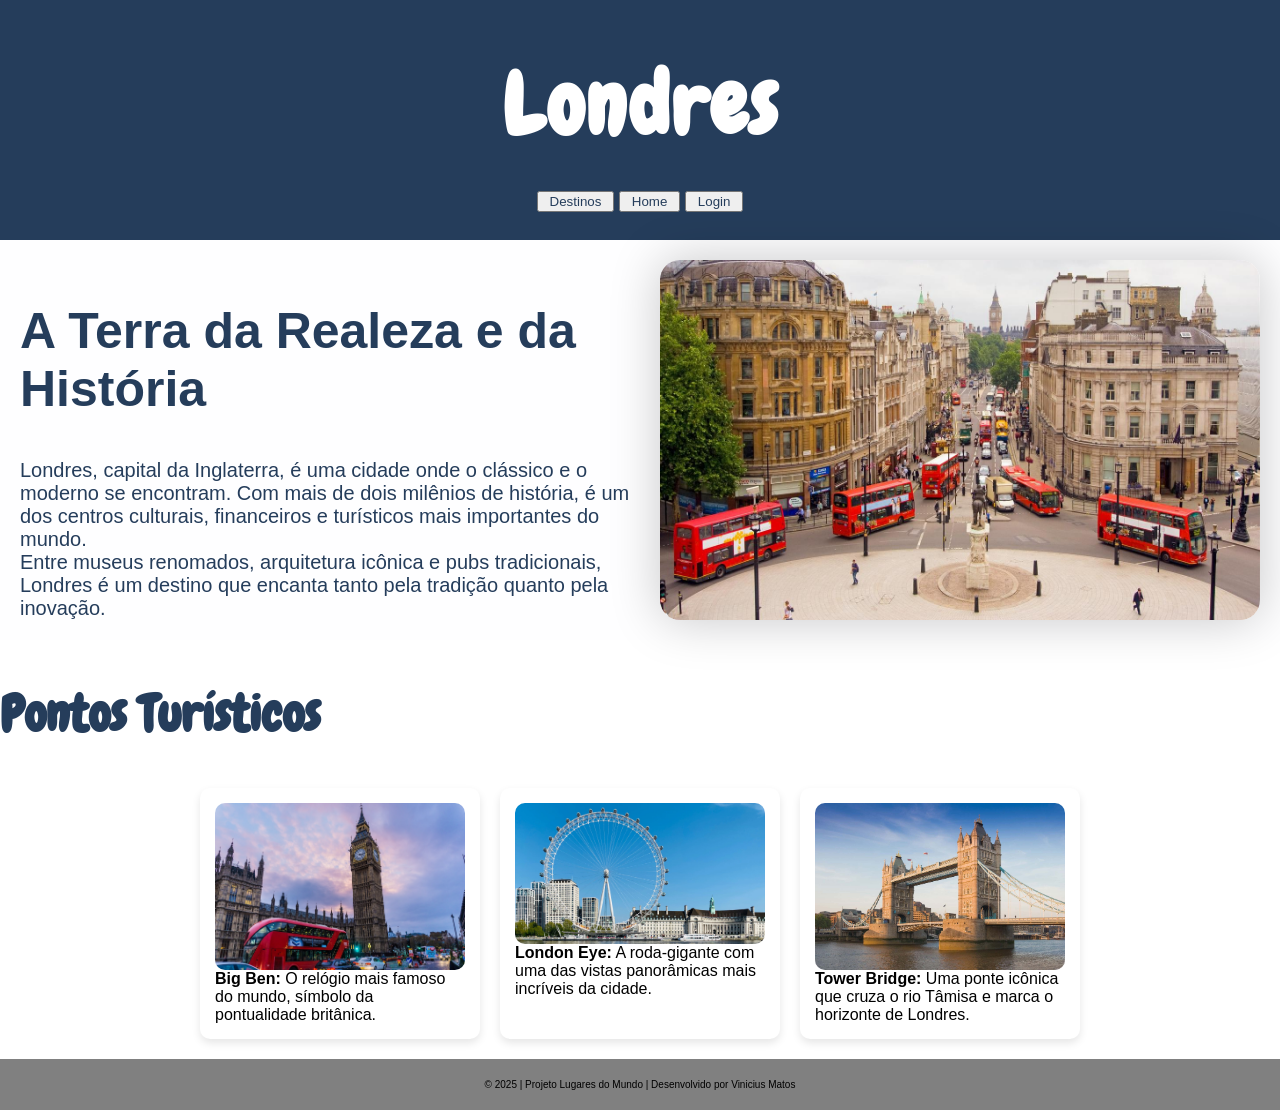
==== public/londres.html @ 98946711 "inseri os arquivos da semana anterior nesse repositorio" ====
<!DOCTYPE html>
<html lang="pt-br">
<head>
    <meta charset="UTF-8">
    <meta name="viewport" content="width=device-width, initial-scale=1.0">
    <title>Londres - Detalhes</title>
    <link rel="stylesheet" href="styles.css">
</head>
<body>

    <header class="cabeca">
        <h1>Londres</h1>
             <nav>
      
<div id="menu">
        <ul class="menu">
        <button claas="selecionador" > <a href="destinos.html?from=home" class="btn btn-light btn-sm">Destinos</a> </button>
        <button claas="selecionador" > <a href="index.html">Home</a> </button>
        <button claas="selecionador" > <a href=".html">Login</a> </button>
      </ul>
        
    
        </nav>
    </header>

    <section class="sobre">
        <img src="images/cards/londres.jpg" alt="Vista de Londres com o Big Ben e o Tâmisa">
        <div class="texto1">
            <h2>A Terra da Realeza e da História</h2>
            <p>Londres, capital da Inglaterra, é uma cidade onde o clássico e o moderno se encontram. Com mais de dois milênios de história, é um dos centros culturais, financeiros e turísticos mais importantes do mundo.</p>
            <p>Entre museus renomados, arquitetura icônica e pubs tradicionais, Londres é um destino que encanta tanto pela tradição quanto pela inovação.</p>
        </div>
    </section>

    <h2 class="sub-titulo">Pontos Turísticos</h2>

    <div id="cards-container">
        <div class="card">
            <img src="images/cards/bigben.jpg" alt="Big Ben">
            <p><strong>Big Ben:</strong> O relógio mais famoso do mundo, símbolo da pontualidade britânica.</p>
        </div>
        <div class="card">
            <img src="images/cards/londoneye.jpg" alt="London Eye">
            <p><strong>London Eye:</strong> A roda-gigante com uma das vistas panorâmicas mais incríveis da cidade.</p>
        </div>
        <div class="card">
            <img src="images/cards/towerbridge.jpg" alt="Tower Bridge">
            <p><strong>Tower Bridge:</strong> Uma ponte icônica que cruza o rio Tâmisa e marca o horizonte de Londres.</p>
        </div>
    </div>

    <footer>
        <p>© 2025 | Projeto Lugares do Mundo | Desenvolvido por Vinicius Matos</p>
    </footer>

</body>
</html>
---- public/styles.css ----
/*cores
#0091FF - azul claro
#FEFEFF branco 
#8B8982 grey 
#253D5B azul escuro
*/




@font-face { 
    font-family:'Chewy'; src: url(fonts/Chewy-Regular.ttf);
 } 

/*slides da home*/
.carousel-container {
  max-width: 900px;  /* controla a largura do carrossel */
  margin: 0 auto;    /* centraliza horizontalmente */
}

.carousel img {
  object-fit: cover;
  height: 500px;     /* altura fixa bonita */
  border-radius: 20px;
}

.sub-titulo {
  font-family: 'Chewy', cursive;
  color: #0091FF;
  font-size: 2rem;
}

.carousel-caption h5 {
  font-family: 'Chewy', cursive;
  color: #fff;
}

.carousel-caption p {
  font-size: 1rem;
  color: #eee;
}

/*fim do css dos slides

 /*pagina de detalhes  ======================================================================================*/
/*tive que criar o css separado na header, pois bugou muita coisa quando só copiei e colei o header da home*/
            

            #cards-container {
            display: flex;
            justify-content: center;
            flex-wrap: wrap;
            gap: 20px;
            margin: 20px;
            }

            .card {
            background: white;
            border-radius: 10px;
            width: 250px;
            box-shadow: 0 4px 8px rgba(0,0,0,0.1);
            padding: 15px;
            transition: 0.3s;
            }

            .card:hover {
            transform: scale(1.05);
            }

            .card img {
            width: 100%;
            border-radius: 10px;
            }


 /*==================================================================================================*/

html{
    height: 100%;
  
}



 body,ul,li,p {
    margin: 0px;
    padding: 0px;
    font-family: Verdana, Geneva, Tahoma, sans-serif;
    
 }

 .cabeca { 
   
    background-color: #253D5B;
    padding: 20px;
    text-align: center;
    height: 200px;

 }


#buscar{
    height: 50%;
    display: flex;
    justify-content: end;
}

header h1 {
    font-family: 'Chewy';
    font-size: 85px;
    color: white;
    letter-spacing: 2px;
    margin: 30px;
}

 nav a {
    height: 50%;
    text-decoration: none;
    color: #253D5B;
    padding-left: 5px;
    padding-right: 5px;
    font-family: 'Gill Sans', 'Gill Sans MT', Calibri, 'Trebuchet MS', sans-serif;
    
 }



 /*nav a:hover {
    background-color: white;
    color: #0091FF;
    border-radius: 5px;
    font-size: 1.2em;
    transition-duration: 0.6s;
 }*/



 .sobre {
    display: flex;
    justify-content: space-between;
    flex-direction: row-reverse;
    gap: 30px;
    padding: 20px;
    background-color: #FEFEFF;
    color: #253D5B;
    

 }



 .texto1{
    width: 900px;
    justify-content: center;
    
 }

.texto1 p{
    font-size: 20px;
}
.texto1 h2{
    font-size: 50px;
    color: #253D5B  ;
}



 img {
    display: block;
 }
 
 .sobre img{
    
    width: 600px;
    margin-bottom: 0px;
    
    max-height: 400px;
    justify-content: center;
    border-radius: 20px;
    box-shadow: 0px 0px 50px rgba(0, 0, 0, 0.221);
    
 } 


.sub-titulo {
    font-size: 50px;
    color: #253D5B;
    align-items: center;
}


 




footer {
    background-color: grey;
    padding: 20px;
    text-align: center;
    font-size: 10px;
    position: relative;
}






@media screen and (max-width : 1267px) {
    .sobre{
        display: flex;
        flex-wrap: wrap;
        justify-content: center;
    }
    
}


 @media screen and (min-width:332px) and (max-width:600px){
                            .cabeca{
                                        background-color: #253D5B(255, 174, 0);
                                        height: 200px;
                                        padding: 30px 20px 30px 20px;
                                    }
                                    

                                    #buscar{
                                    display: flex;
                                    justify-content: center;
                                }   

                                .sobre {
                                        display: flex;
                                        justify-content: center;
                                        flex-wrap: wrap;
                                        gap: 30px;
                                        padding: 20px;
                                        background-color: rgb(255, 252, 241);
                                        }
                                
                                        .sobre img{
                                           
                                            max-width: 350px;
                                            margin: 0px auto;
                                            max-height: 400px;
                                }

                                    

                                    header h1 {
                                        font-family: 'Chewy';
                                        font-size: 60px;
                                        color: white;
                                        letter-spacing: 2px;
                                        margin: 7px;
                                    }

                                        #buscar{
                                            height: 50%;
                                            display: flex;
                                            justify-content: center;
                                            padding: 10px 0px 10px 0px;
                                        }
                                     nav a {
                                        margin: 5px;
                                        height: 50%;
                                        text-decoration: none;
                                        color: white;
                                        padding-left: 5px;
                                        padding-right: 5px;
                                        font-family: 'Gill Sans', 'Gill Sans MT', Calibri, 'Trebuchet MS', sans-serif;
    
                                     }
                        }



 @media screen and (min-width:601px) and (max-width: 1024px) {

                        .cabeca{
                            background-color: #253D5B(255, 174, 0);
                                        height: 200px;
                                        padding: 30px 20px 30px 20px;
                        }

                        #buscar{
                        display: flex;
                        justify-content: center;
                        
                    }

                    .sobre {
                                    display: flex;
                                    justify-content: center;
                                    flex-wrap: wrap;
                                    gap: 30px;
                                    padding: 20px;
                                    background-color: rgb(255, 252, 241);
                                    }
                            
                                    .sobre img{
                        
                                        max-width: 500px;
                                        margin: 0px auto;
                                        max-height: 400px;
                            }

                            
                                        #buscar{
                                            height: 50%;
                                            display: flex;
                                            justify-content: center;
                                             padding: 10px 0px 10px 0px;
                                        }
                    } 


 @media screen and (min-width:1025px) and (max-width:1100px){
                    .cabeca{
                        background-color: #253D5B;
                        padding: 30px 20px 30px 20px;
                        }

                        #buscar{
                        display: flex;
                        justify-content: center;
                         padding: 10px 0px 10px 0px;
                        }


                .sobre {
                                display: flex;
                                justify-content: center;
                                flex-wrap: wrap;
                                gap: 30px;
                                padding: 20px;
                                background-color: rgb(255, 252, 241);
                                }
                        
                                .sobre img{
                    
                                    max-width: 350px;
                                    margin: 0px auto;
                                    max-height: 400px;
                        }

                                header h1 {
                                        font-family: 'Chewy';
                                        font-size: 60px;
                                        color: white;
                                        letter-spacing: 2px;
                                        margin: 0px;
                                    }     
 }
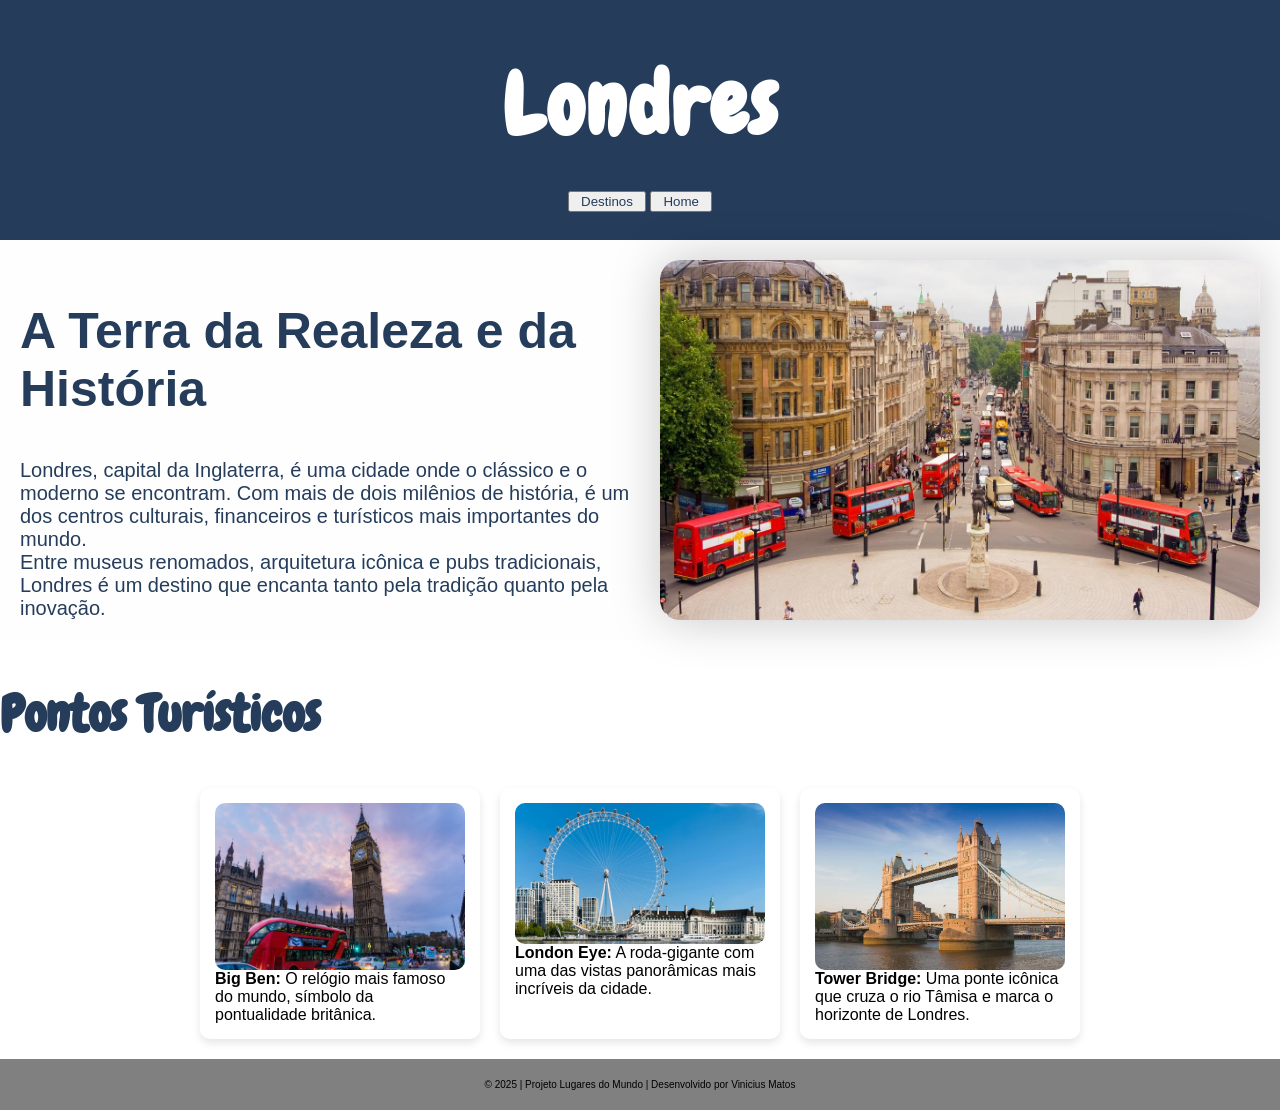
==== commit 00881acc: "removi a tela anterior de index, e coloquei a pagina de destinos  como pag principal" ====
--- a/public/londres.html
+++ b/public/londres.html
@@ -16,7 +16,7 @@
         <ul class="menu">
         <button claas="selecionador" > <a href="destinos.html?from=home" class="btn btn-light btn-sm">Destinos</a> </button>
         <button claas="selecionador" > <a href="index.html">Home</a> </button>
-        <button claas="selecionador" > <a href=".html">Login</a> </button>
+        
       </ul>
         
     
